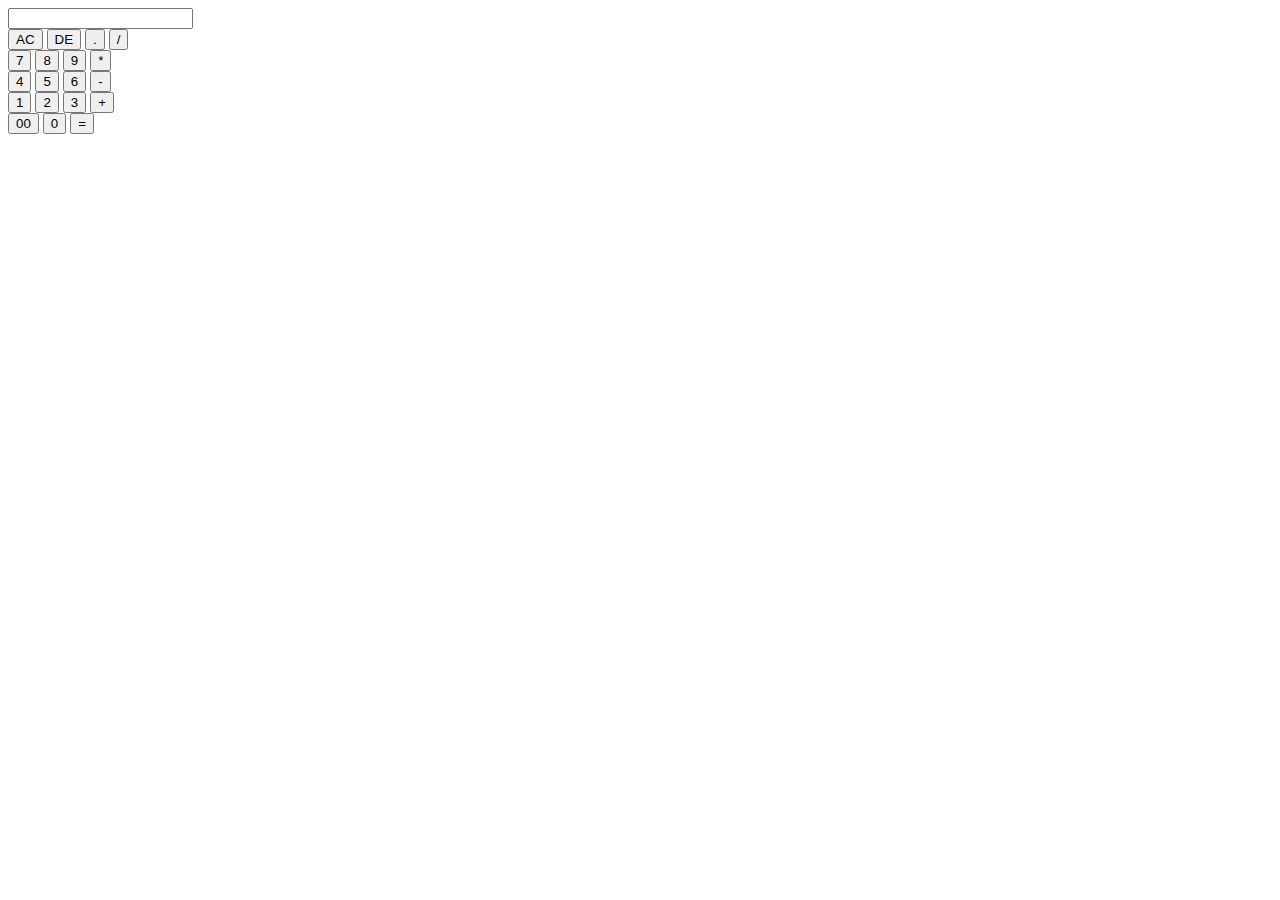
==== Calculator/index.html @ 0c48ce37 "Create index.html" ====
<html>
<head>
    <meta name="viewport" content="width=device-width, initial-scale=1.0">
    <title>Calculator using javascript - Easy Tutorials</title>
    <link rel="stylesheet" href="style.css">
</head>
<body>

<div class="container">
  <div class="calculator">
    <form>
      <div class="display">
        <input type="text" name="display">
      </div>
      <div>
        <input type="button" value="AC" onclick="display.value = '' " class="operator">
        <input type="button" value="DE" onclick="display.value =  display.value.toString().slice(0,-1)" class="operator">
        <input type="button" value="." onclick="display.value += '.' " class="operator">
        <input type="button" value="/" onclick="display.value += '/' " class="operator">
      </div>
      <div>
        <input type="button" value="7" onclick="display.value += '7' ">
        <input type="button" value="8" onclick="display.value += '8' ">
        <input type="button" value="9" onclick="display.value += '9' ">
        <input type="button" value="*" onclick="display.value += '*' " class="operator">
      </div>
      <div>
        <input type="button" value="4" onclick="display.value += '4' ">
        <input type="button" value="5" onclick="display.value += '5' ">
        <input type="button" value="6" onclick="display.value += '6' ">
        <input type="button" value="-" onclick="display.value += '-' " class="operator">
      </div>
      <div>
        <input type="button" value="1" onclick="display.value += '1' ">
        <input type="button" value="2" onclick="display.value += '2' ">
        <input type="button" value="3" onclick="display.value += '3' ">
        <input type="button" value="+" onclick="display.value += '+' " class="operator">
      </div>
      <div>
        <input type="button" value="00" onclick="display.value += '00' ">
        <input type="button" value="0" onclick="display.value += '0' ">
        <input type="button" value="=" onclick="display.value = eval(display.value)" class="equal operator">
       
      </div>
    </form>
  </div>
</div>


</body>
</html>
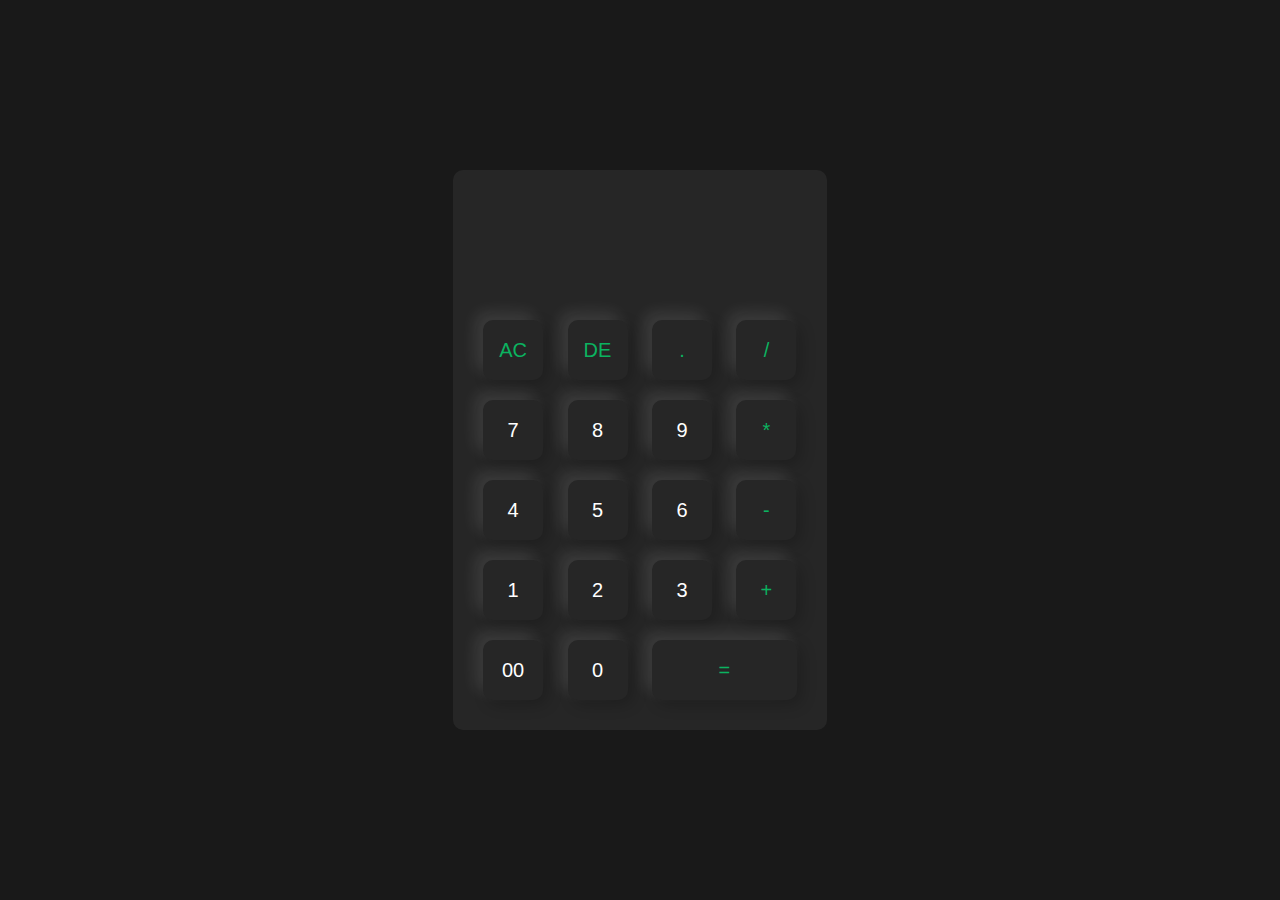
==== commit 7946bd4c: "Update index.html" ====
--- a/Calculator/index.html
+++ b/Calculator/index.html
@@ -1,7 +1,7 @@
 <html>
 <head>
     <meta name="viewport" content="width=device-width, initial-scale=1.0">
-    <title>Calculator using javascript - Easy Tutorials</title>
+    <title>Calculator</title>
     <link rel="stylesheet" href="style.css">
 </head>
 <body>
--- a/Calculator/style.css
+++ b/Calculator/style.css
@@ -0,0 +1,55 @@
+*{
+    margin: 0;
+    padding: 0;
+    font-family: 'Poppins', sans-serif;
+    box-sizing: border-box;
+}
+
+
+.container{
+    width: 100%;
+    height: 100vh;
+    background: #191919;
+    display: flex;
+    align-items: center;
+    justify-content: center;
+}
+.calculator{
+    background: #262626;
+    padding: 20px;
+    border-radius: 10px;
+}
+.calculator form input{
+    border: 0;
+    outline: 0;
+    width: 60px;
+    height: 60px;
+    border-radius: 10px;
+    box-shadow: -8px -8px 15px rgba(255, 255, 255, 0.1),5px 5px 15px rgba(0, 0, 0, 0.2);
+    background: transparent;
+    font-size: 20px;
+    color: #fff;
+    cursor: pointer;
+    margin: 10px;
+}
+
+form .display{
+    display: flex;
+    justify-content: flex-end;
+    margin: 20px 0;
+}
+form .display input{
+    text-align: right;
+    flex: 1;
+    font-size: 45px;
+    box-shadow: none;
+}
+form input.equal{
+    width: 145px;
+}
+
+
+
+form input.operator{
+    color:  #0bb360;
+}
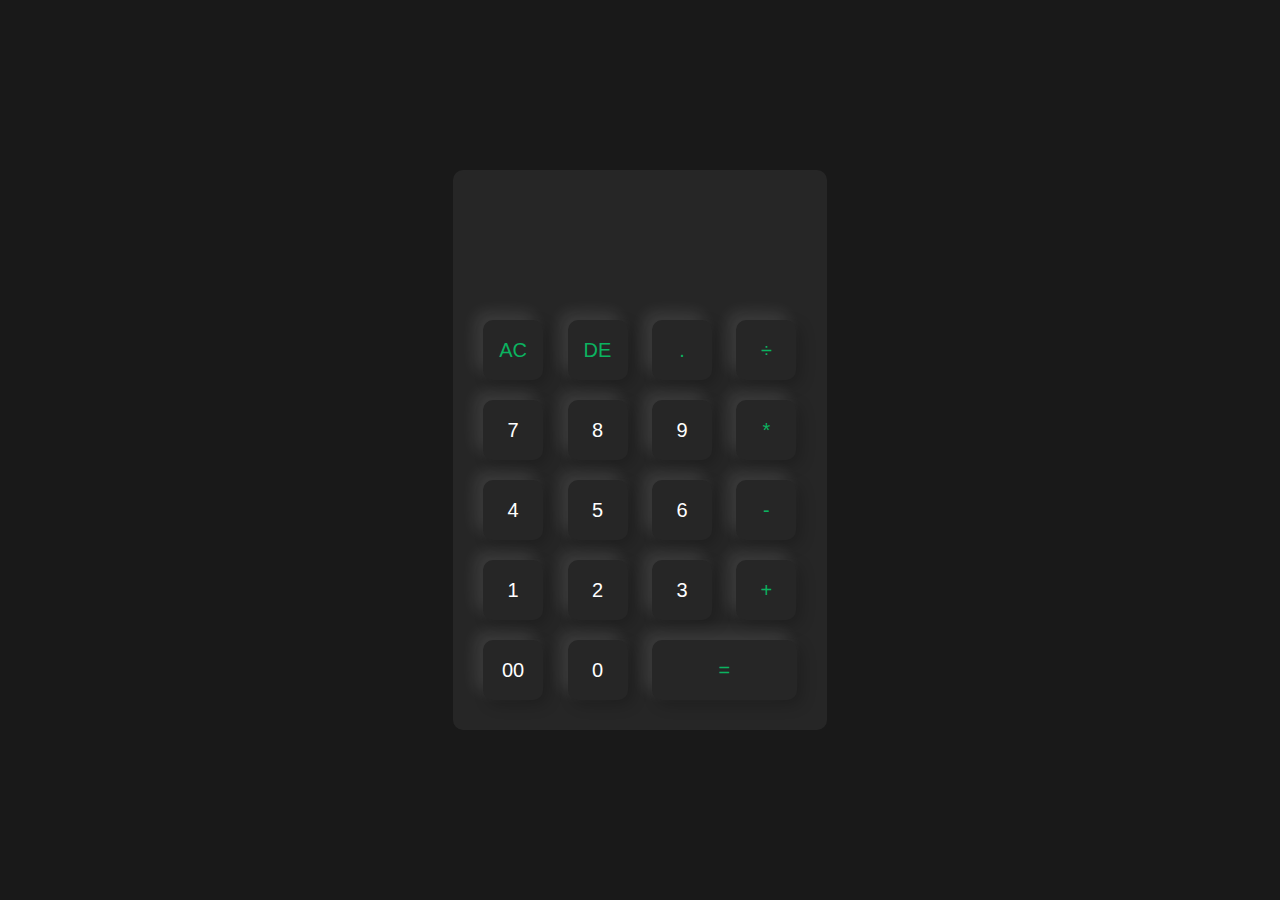
==== commit 1b784de8: "Update index.html" ====
--- a/Calculator/index.html
+++ b/Calculator/index.html
@@ -1,7 +1,7 @@
 <html>
 <head>
     <meta name="viewport" content="width=device-width, initial-scale=1.0">
-    <title>Calculator</title>
+    <title>Notion Calculator</title>
     <link rel="stylesheet" href="style.css">
 </head>
 <body>
@@ -16,7 +16,7 @@
         <input type="button" value="AC" onclick="display.value = '' " class="operator">
         <input type="button" value="DE" onclick="display.value =  display.value.toString().slice(0,-1)" class="operator">
         <input type="button" value="." onclick="display.value += '.' " class="operator">
-        <input type="button" value="/" onclick="display.value += '/' " class="operator">
+        <input type="button" value="÷" onclick="display.value += '/' " class="operator">
       </div>
       <div>
         <input type="button" value="7" onclick="display.value += '7' ">
